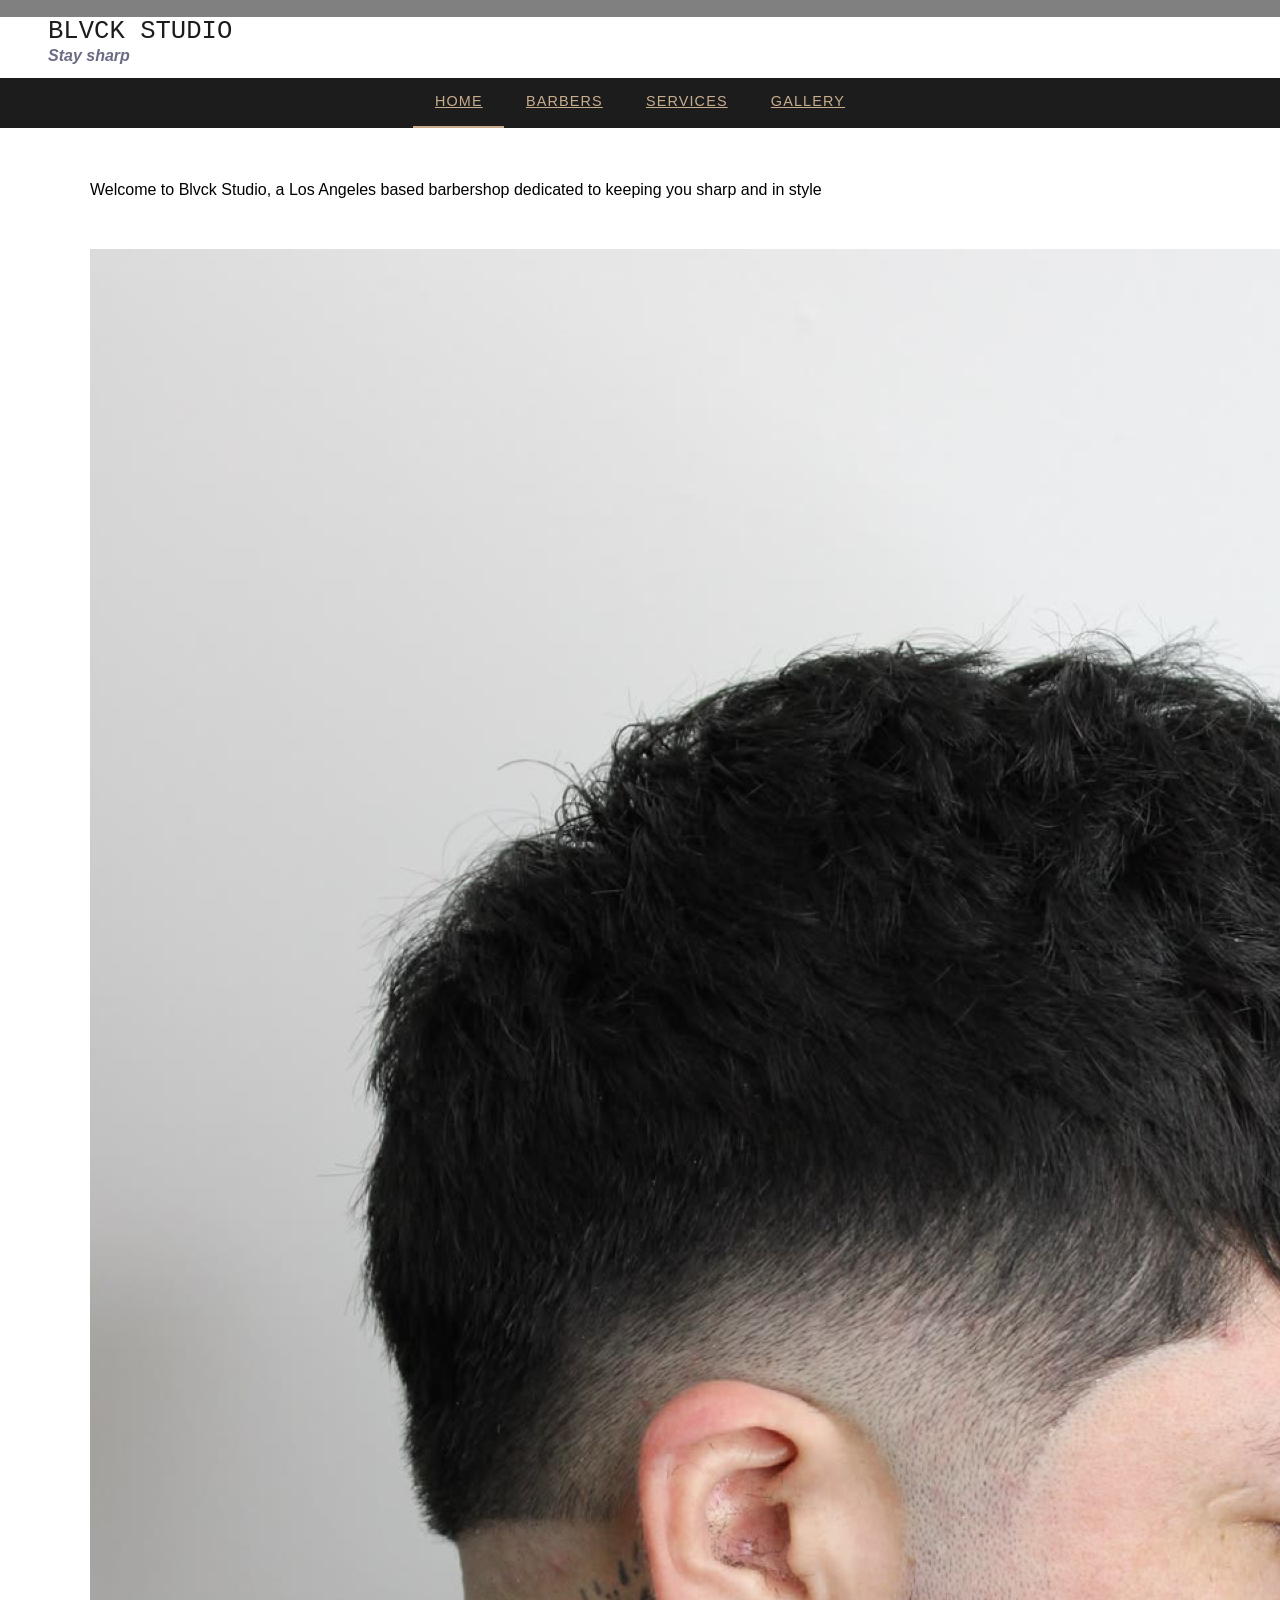
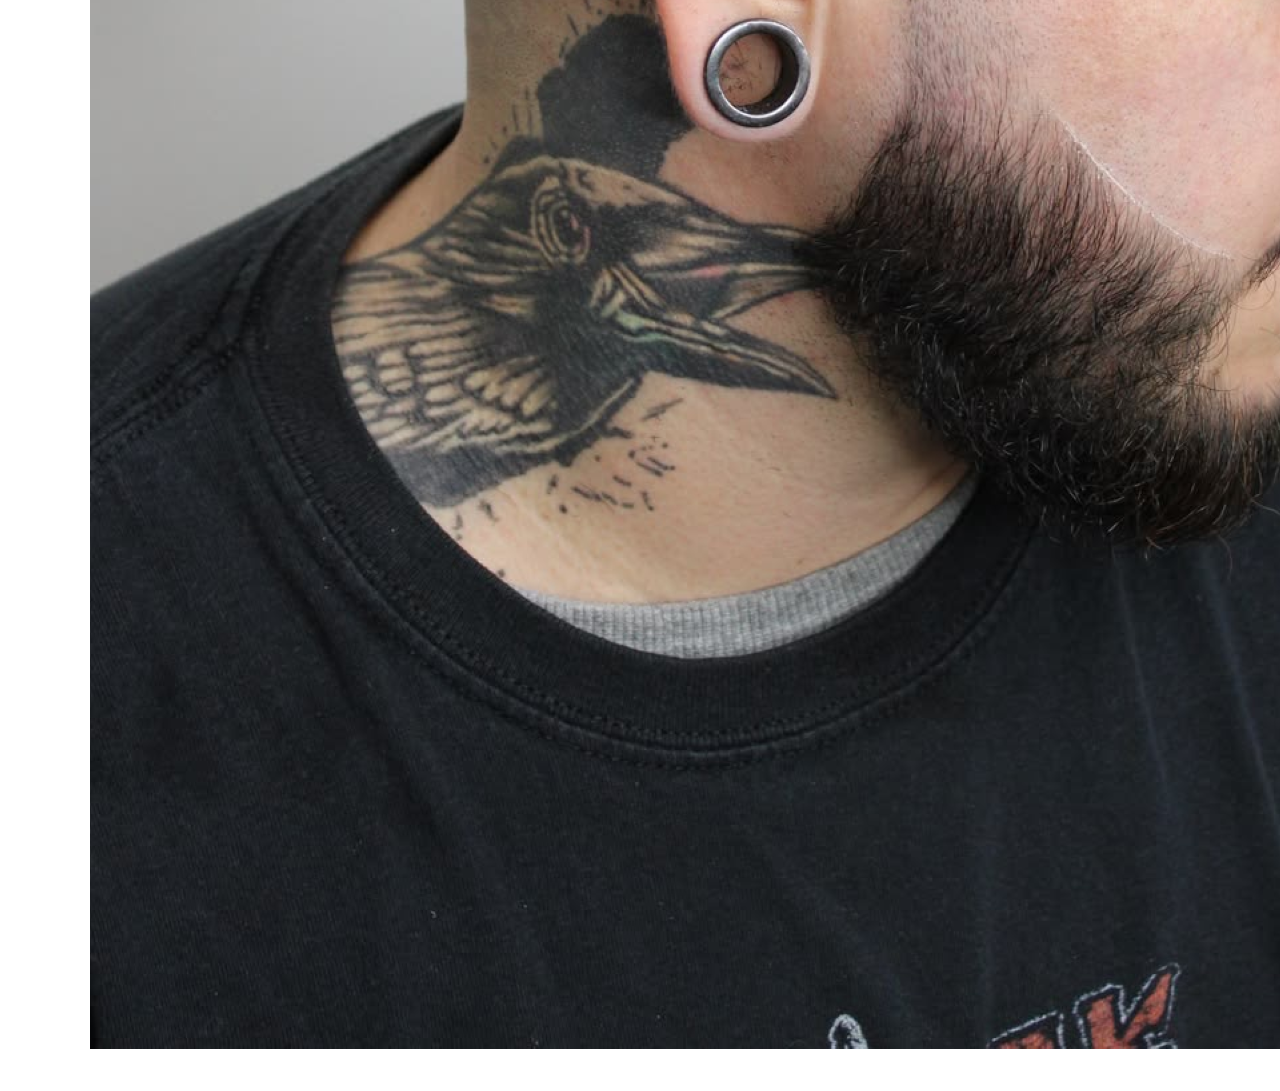
==== index.html @ 931a1768 "- added barbers.html - added styles.css - added gallery.html - imported pictures of haircuts - added" ====
<!DOCTYPE html>
    <html lang ="en">
        <head>
            <meta charset ="utf-8" />
            <title>BLVCK STUDIO</title>
            <link href="css/styles.css" rel="stylesheet" type="text/css" />
        </head>
        <body>
            <header role = "banner">
            <div class ="brand">
            <h1><a href = "index.html">BLVCK STUDIO</a></h1>
            <h4><i>Stay sharp</i></h4>
            </div>
                <nav aria-label="Main">
                <ul>
                    <li><a href = "index.html" aria-current ="page">Home</a></li>
                    <li><a href = "barbers.html">Barbers</a></li>
                    <li><a href = "services.html">Services</a></li>
                    <li><a href = "book.html">Gallery</a></li>
                </ul>
                </nav>
            </header>
            <main>
                <section class="intro">
                    <div class="intro-text"></div>
                    <p> Welcome to Blvck Studio, a Los Angeles based barbershop dedicated to keeping you sharp and in style</p><br>
                </div>
                <img src="images/cut1.png" alt ="low">
                    </section>
                </main>
                </article>
            </main>
        </body>
    </html>
---- css/styles.css ----
html, body {
    background: #808080;
    margin: 0;
    padding:0;
}

h1, h2, h3, h4, h5, h6 {
    color: rgb(107, 107, 132);
}
body {
    font-family: Verdana, Geneva, sans-serif;
    background: white;
    line-height: 1.8;
}

h1 {
    font: 1.6em Courier;
    margin-bottom: 0;
    color: rgb(156, 105, 67); /* brown */
}
h2 {
    font: 3.2em Courier;
    margin-bottom: .2em;
}
h3 {
    font-size: 1.2em;
}
h4 {
    margin-bottom: 0;
}

.brand {
    padding-left: 3em;
}
main {
    max-width: 1100px;
    margin: 0 auto;
    padding: 2em 1.5em;
}
p {
    margin-bottom: 1em;
}
a {
    color: rgb(67, 144, 156) /* cyan */
}
a:hover {
    color: rgb(67, 144, 156) /* cyan */
}

h1 a,
h1 a:hover,
h1 a:visited {
    color: var(--black);
    text-decoration: none;
}

dt {
    font-style: italic;
    font-size: 1.2em;
}

dd {
    margin-bottom: 1.4em;
}

table {
    margin-top: 1em;
}

caption {
    margin: 0;
    padding: 0;
    margin-bottom: 1em;
    text-align: left;
}
td, th{
    padding: 10px;
}

.center {
    text-align: center;
}

header h2 {
    padding-bottom: .2em;
    border-bottom: 1px solid gray;
}

header h4 {
    margin-top: 0;
    margin-bottom: .8em;
    line-height: 1.2;
}
aside {
    padding: 1em;
    background: rgb(128, 128, 128); /* gray */
    color: white;
}
aside h4 {
    color: white;
}
footer {
    border-top: 1px solid gray;
    text-align: center;
    font-size: .8em;
    line-height: 4em;
    margin-top: 1em;
}

:root {
    --black: #1c1c1c;
    --brown: #5c4033;
    --tan: #c8ad8d;
    --grey: #8a8a8a;
    --white: #faf8f5;
}

nav {
    padding: 0;
}

nav ul {
    list-style: none;
    margin: 0;
    padding: 0;
    display: flex; /* Makes navigation bar horizontal */
    justify-content: center; /* Centers content in nav bar */
    flex-wrap: wrap;
    background: var(--black);
}

nav a {
    display: block;
    padding: .75em 1.5em;
    color: var(--tan);
    text-transform: uppercase;
    letter-spacing: .08em;
    font-size: .9em;
}

nav a:hover,
nav a:focus{
    background: var(--brown);
    color: var(--white);
}
nav a[aria-current="page"] {
    border-bottom: 2px solid var(--tan);
}
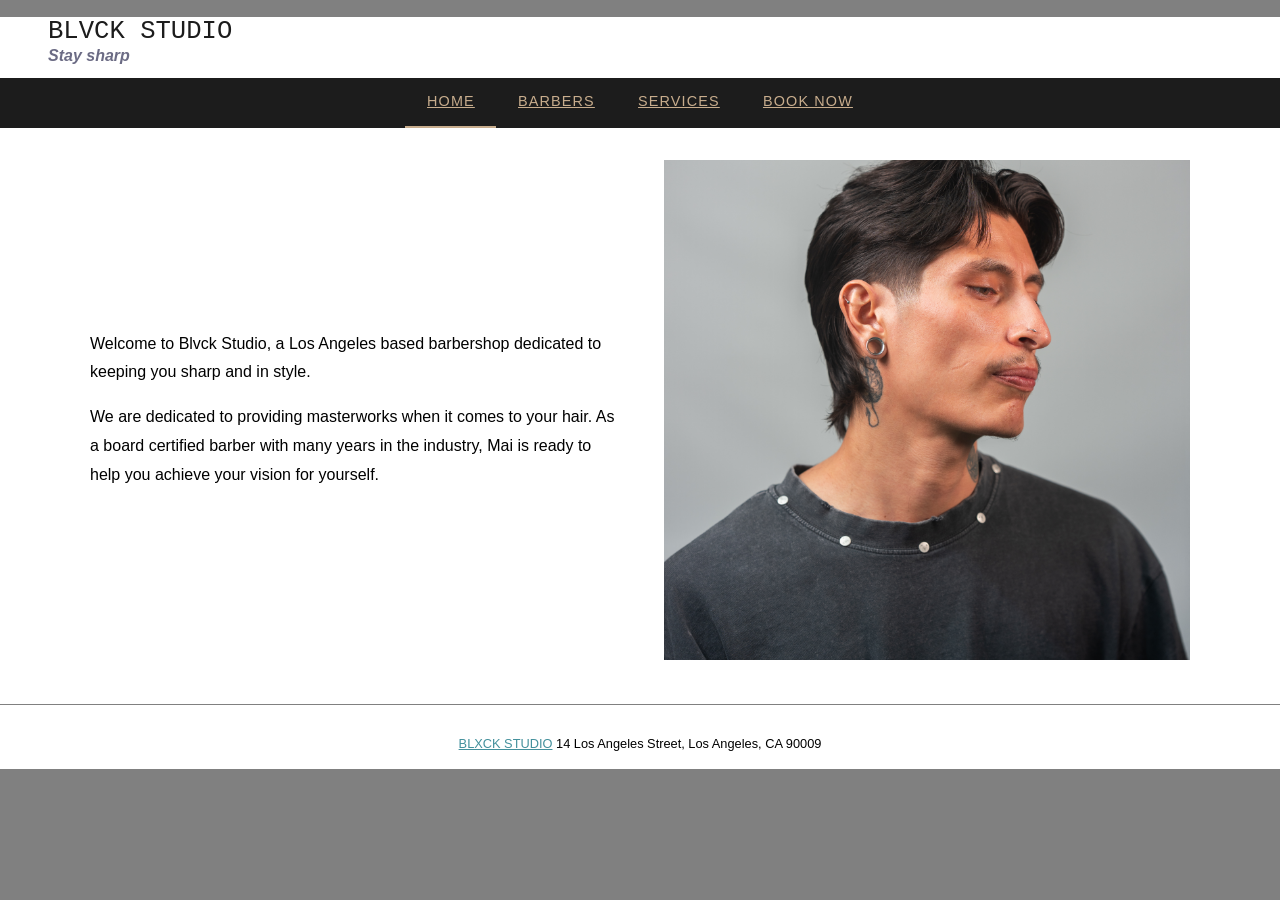
==== commit a38db029: "- added text and image for index.html - added text and image for barbers.html - renamed portfolio to" ====
--- a/index.html
+++ b/index.html
@@ -16,19 +16,24 @@
                     <li><a href = "index.html" aria-current ="page">Home</a></li>
                     <li><a href = "barbers.html">Barbers</a></li>
                     <li><a href = "services.html">Services</a></li>
-                    <li><a href = "book.html">Gallery</a></li>
+                    <li><a href = "book.html">Book Now</a></li>
                 </ul>
                 </nav>
             </header>
             <main>
                 <section class="intro">
-                    <div class="intro-text"></div>
-                    <p> Welcome to Blvck Studio, a Los Angeles based barbershop dedicated to keeping you sharp and in style</p><br>
+                    <div class="intro-text">
+                    <p> Welcome to Blvck Studio, a Los Angeles based barbershop dedicated to keeping you sharp and in style.</p>
+                    <p> We are dedicated to providing masterworks when it comes to your hair. As a board certified barber with many years in the industry, Mai is ready to help you achieve your vision for yourself.</p>
                 </div>
-                <img src="images/cut1.png" alt ="low">
-                    </section>
-                </main>
-                </article>
+                <img src="images/cut3.png" alt ="low">
+                </section>
             </main>
+            <footer role ="contentinfo">
+                <p>
+                    <a href="https://blvckstudio.com" title="blvck studio" target="_blank">BLXCK STUDIO</a>
+                    14 Los Angeles Street, Los Angeles, CA 90009
+                </p>
+            </footer>
         </body>
     </html>
--- a/css/styles.css
+++ b/css/styles.css
@@ -145,4 +145,41 @@
 }
 nav a[aria-current="page"] {
     border-bottom: 2px solid var(--tan);
+}
+
+/* for images sizes */
+img {
+    max-width: 100%;
+    height: auto;
+}
+
+.intro {
+    display: flex;
+    align-items: center;
+    gap: 3em;
+}
+
+.intro-text {
+    flex: 1;
+}
+
+.intro-text h2 {
+    font-size: 2em;
+    margin-top: 0;
+    color: var(--brown);
+}
+
+.intro img {
+    flex: 1;
+    width: 100%;
+    max-height: 500px;
+    object-fit: cover;
+}
+
+.bio img {
+    display: block;
+    margin: 1.5em auto;
+    max-width: 100%;
+    max-height: 500px;
+    object-fit: cover;
 }
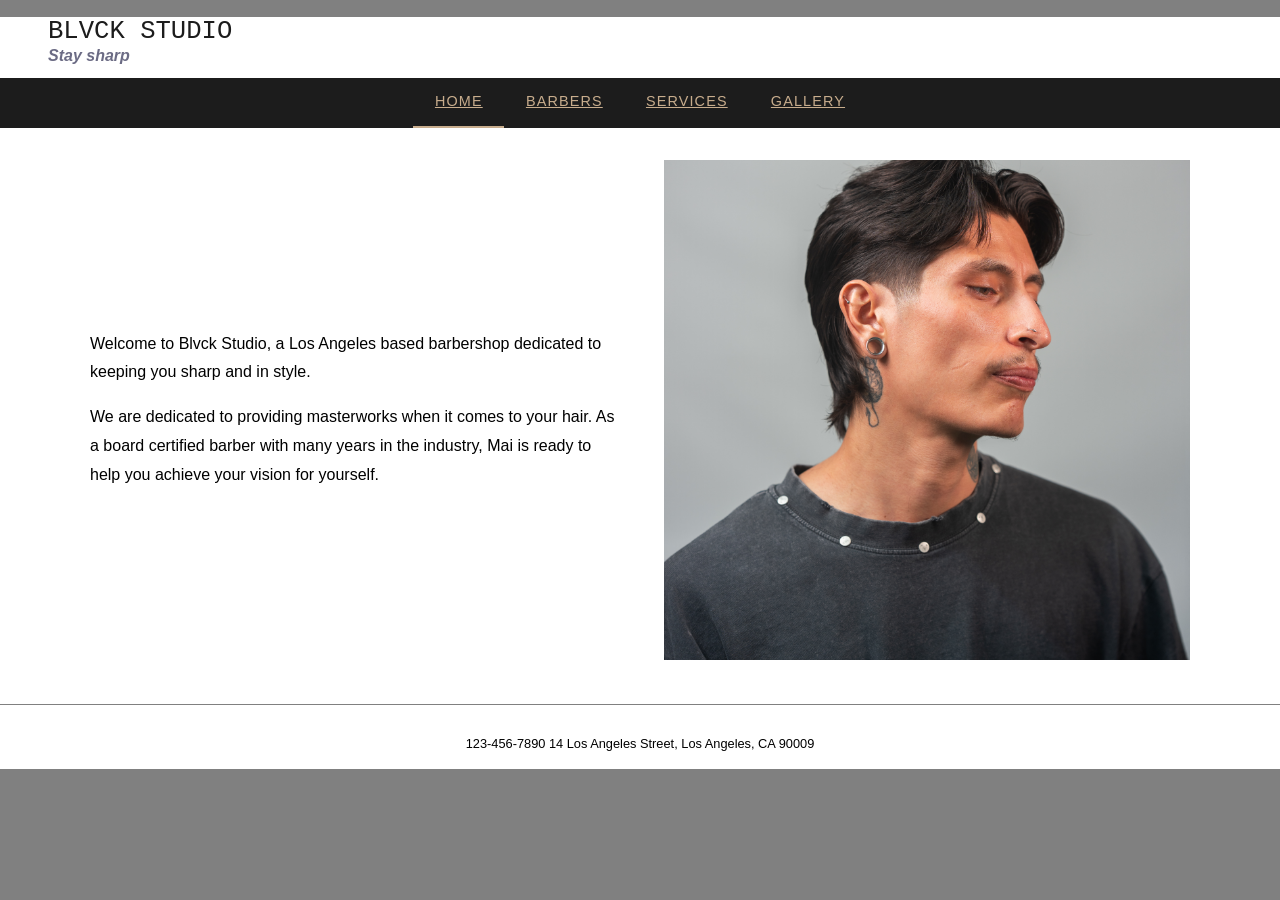
==== commit 90904841: "- Reverted book.html to gallery.html - Edited footer on every page to use a phone number instead of " ====
--- a/index.html
+++ b/index.html
@@ -16,7 +16,7 @@
                     <li><a href = "index.html" aria-current ="page">Home</a></li>
                     <li><a href = "barbers.html">Barbers</a></li>
                     <li><a href = "services.html">Services</a></li>
-                    <li><a href = "book.html">Book Now</a></li>
+                    <li><a href = "gallery.html">Gallery</a></li>
                 </ul>
                 </nav>
             </header>
@@ -31,7 +31,7 @@
             </main>
             <footer role ="contentinfo">
                 <p>
-                    <a href="https://blvckstudio.com" title="blvck studio" target="_blank">BLXCK STUDIO</a>
+                    123-456-7890
                     14 Los Angeles Street, Los Angeles, CA 90009
                 </p>
             </footer>
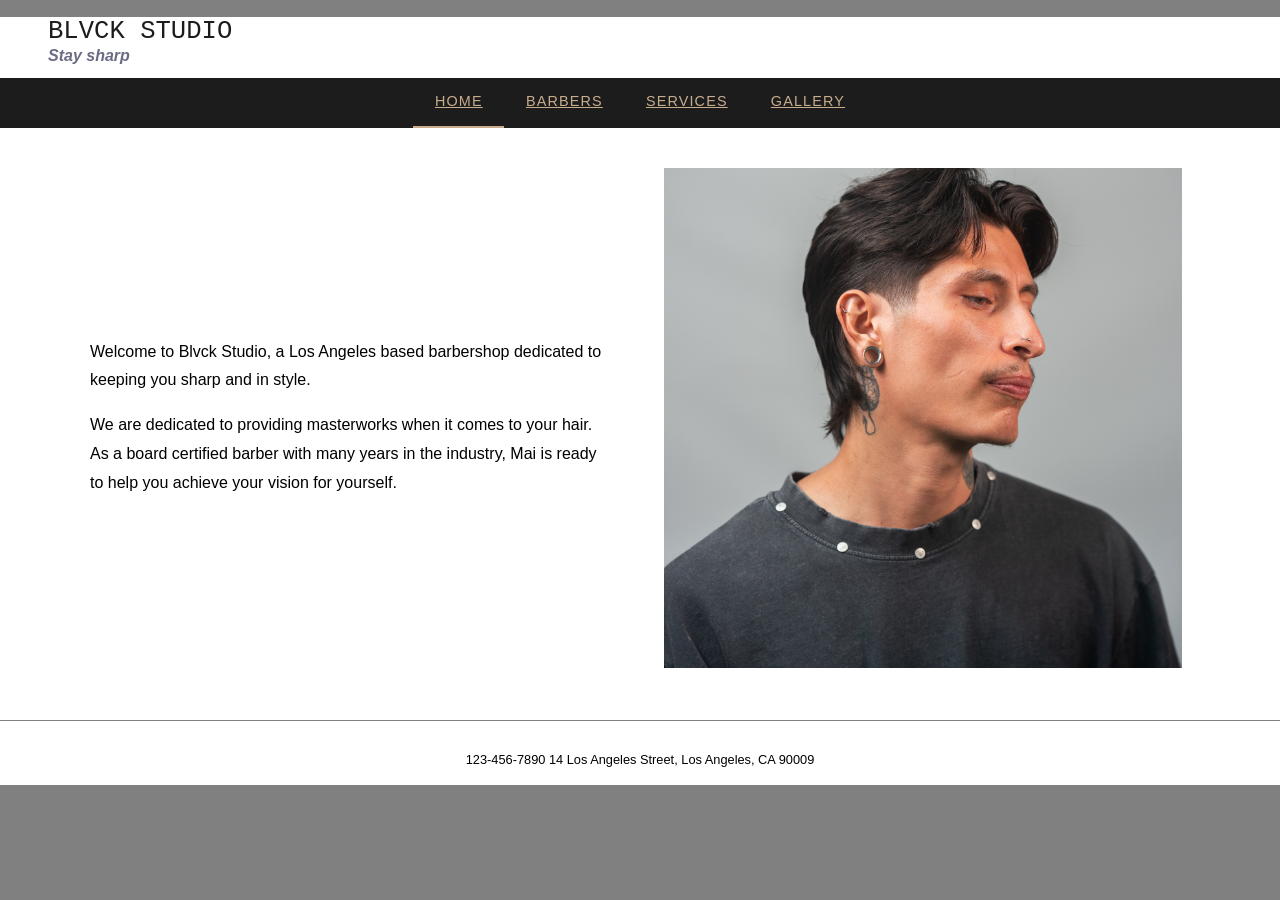
==== commit c6f50686: "- Commented all elements, <meta>, <optgroup> and <object> on all files, fulfilling project requireme" ====
--- a/index.html
+++ b/index.html
@@ -1,7 +1,7 @@
 <!DOCTYPE html>
     <html lang ="en">
         <head>
-            <meta charset ="utf-8" />
+            <meta charset ="utf-8" /> <!--- Meta element fulfills 1/3 required element tag --->
             <title>BLVCK STUDIO</title>
             <link href="css/styles.css" rel="stylesheet" type="text/css" />
         </head>
@@ -10,6 +10,7 @@
             <div class ="brand">
             <h1><a href = "index.html">BLVCK STUDIO</a></h1>
             <h4><i>Stay sharp</i></h4>
+            </header>
             </div>
                 <nav aria-label="Main">
                 <ul>
@@ -19,7 +20,6 @@
                     <li><a href = "gallery.html">Gallery</a></li>
                 </ul>
                 </nav>
-            </header>
             <main>
                 <section class="intro">
                     <div class="intro-text">
--- a/css/styles.css
+++ b/css/styles.css
@@ -182,4 +182,10 @@
     max-width: 100%;
     max-height: 500px;
     object-fit: cover;
+}
+
+/* Image sizes for gallery */
+main img{
+    margin: .5em;
+    vertical-align: top;
 }
